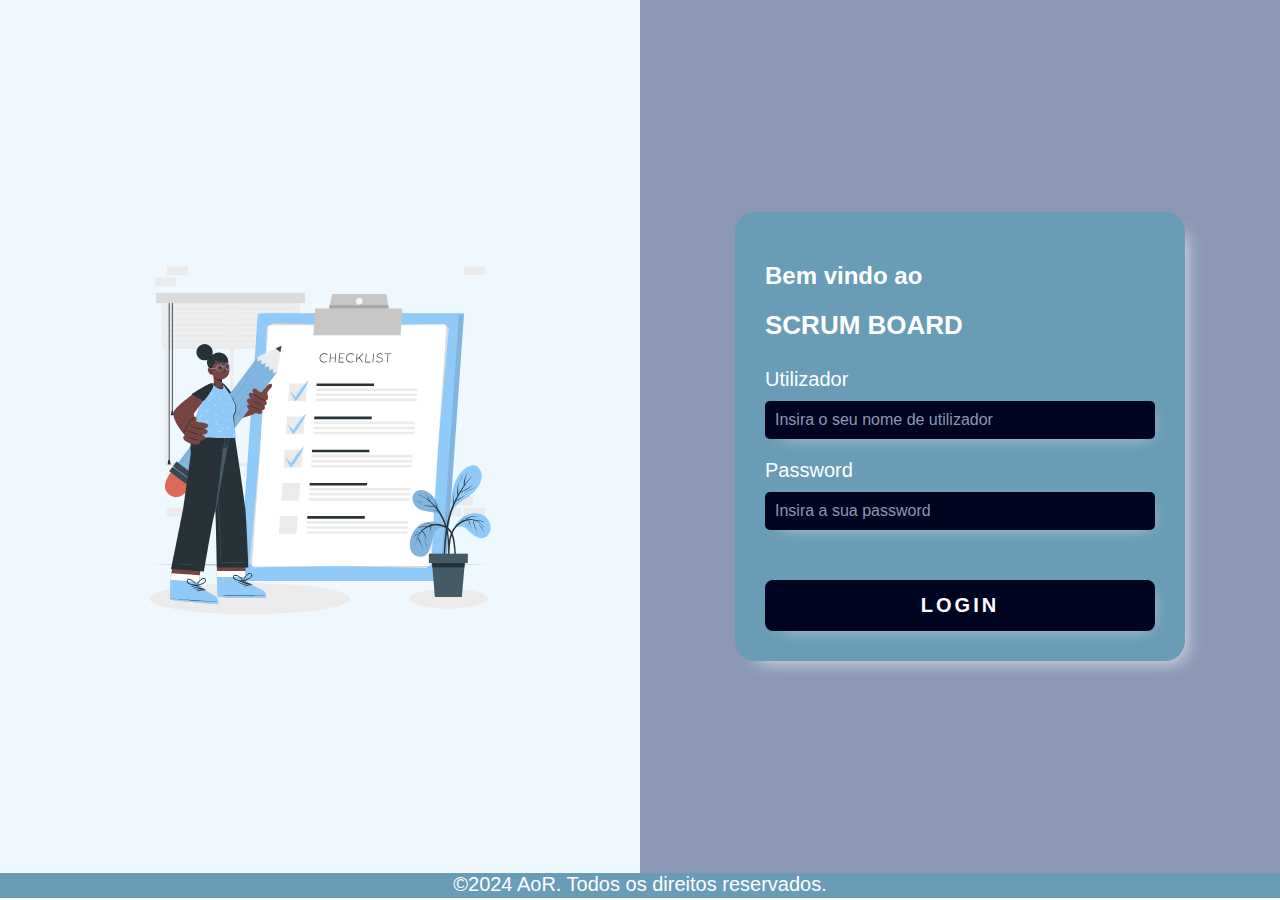
==== frontend/index.html @ d18683b7 "Start" ====
<!DOCTYPE html>
<html lang="en">
  <head>
    <meta charset="UTF-8" />
    <meta name="viewport" content="width=device-width, initial-scale=1.0" />
    <title>Scrum</title>
    <link rel="stylesheet" href="Style/layout.css" />
    <link rel="stylesheet" href="Style/index.css" />
  </head>
  <body>
    <div class="container">
      <!--Div para separar o ecrã a meio. É colocada uma imagem do lado esquerdo-->
      <div class="left-login">
        <img
          src="Resources/imageLogin.svg" class="left-login-image" alt="escritorio animação"
        />
      </div>
      <!--Div do lado direito que contém o painel login-->
      <div class="right-login">
        <form>
          <!--Painel login-->
          <div class="card-login">
            <h2>Bem vindo ao</h2>
            <h1>SCRUM BOARD</h1>
            <div class="textfield">
              <!--Campos para receber o nome de utilizador-->
              <label for="index_usertext" class="label">Utilizador</label>
              <input type="text" id="index_usertext" placeholder="Insira o seu nome de utilizador"/>
            </div>
            <div class="textfield">
              <!--Campos para receber a password-->
              <label for="index_password" class="label">Password</label>
              <input type="password" id="index_password" placeholder="Insira a sua password"/>
            </div>
            <div>
              <!--Botão login-->
              <input
                type="button" id="index_btn_login" class="btn-login" value="Login"/>
            </div>
          </div>
        </form>
      </div>
    </div>
    <footer>
      <p>&copy;2024 AoR. Todos os direitos reservados.</p>
    </footer>
  </body>
  <!--Ficheiro javascript associado-->
  <script src="index.js"></script>
</html>
---- frontend/Style/layout.css ----
/* Criação de variáveis CSS*/
:root{
    --color_light: rgb(139, 151, 180);
    --color_regular: rgb(105, 156, 182);
    --color_dark: #01041e;
    --white: white;
    --type_font: sans-serif;
    --font_size_small: 16px;
    --font_size_medium_low: 20px;
    --font_size_medium_high: 26px;
    --font_size_large: 28px;
}

header {
    display: flex;
    justify-content: space-between;
    align-items: center;
    font-family: var(--type_font);
    font-size: var(--font_size_large);
    text-align: left;
    background-color: var(--color_dark);
    padding: 2px;
    color: var(--white);
}

#userHeader{
    margin-right: 50px;
}

footer{
    width: 100%;
    height: 25px;
    font-family: var(--type_font);
    font-size: var(--font_size_medium_low);
    color: var(--white);
    text-align: center;
    bottom: 0;
    background: var(--color_regular); 
}
 
footer p{
    margin: 0;
}
---- frontend/Style/index.css ----
/* Formatação de todo o documento html*/
html,
body {
  height: 100%;
  font-family: var(--type_font); /* Tipo de font de letra de todo o documento*/
  margin: 0;
}

/*  Formatação do container que contém o left-login eo right login*/
.container {
  display: grid; /* Colocação dos dois lado a lado*/
  grid-template-columns: 1fr 1fr; /* Divide o container ao meio*/
  height: 97%;
  width: 100%;
}

/* Atribui características iguais aos dois paineís*/
.left-login,
.right-login {
  display: flex;
  flex-direction: column;
  justify-content: center;
  align-items: center;
  background-color: aliceblue;
}

/* Características da imagem*/
.left-login-image {
  width: 600px;
  max-width: 400px;
  height: auto;
}

.right-login {
  align-items: center;
  background-color: var(--color_light); /* Atribuição da cor do background do painel direito*/
}

/* Características do painel de login*/
.card-login {
  width: 450px;
  padding: 30px;
  background: var(--color_regular);
  border-radius: 20px; /* Arredondamento dos vértices do painel*/
  box-shadow: 10px 10px 20px -12px; /* Adiciona uma sombra ao painel*/
  color: var(--white); /* Atribui cor ao titulo do painel*/
  box-sizing: border-box; /* Determina as dimensões do painel*/
}

/* Características do titulo do painel (Scrum Board)*/
.card-login h1 {
  padding-bottom: 10px; /* Atribui uma margema o elemento */
  text-transform: uppercase; /* transforma todas as letras em maiúsculas*/
  font-size: var(--font_size_medium_high);
}

.textfield label {
  display: block;
  margin-bottom: 10px;
  font-size: var(--font_size_medium_low);
}

.textfield input {
  width: 100%;
  padding: 10px;
  box-sizing: border-box;
  margin-bottom: 20px;
  border: none;
  border-radius: 5px;
  background: var(--color_dark);
  color: var(--white);
  font-size: var(--font_size_small);
  box-shadow: 5px 5px 20px -12px;
  outline: none;
}

.textfield input::placeholder {
  font-size: var(--font_size_small);
  color: var(--color_light);
}

/* Características do botão login*/
.btn-login {
  width: 100%;
  padding: 14px;
  border: none;
  border-radius: 8px;
  outline: none;
  text-transform: uppercase;
  font-size: var(--font_size_medium_low);
  font-weight: 700; /* Coloca o texto a negrito */
  letter-spacing: 3px;
  color: var(--white);
  background: var(--color_dark);
  cursor: pointer; /* Atribui um apontador quando o rato passa pelo elemento*/
  box-shadow: 5px 5px 20px -12px;
  margin-top: 30px;
}

/* Atribui uma cor diferente quando o rato passa pelo elemento*/
.btn-login:hover {
  background-color: var(--color_light);
}
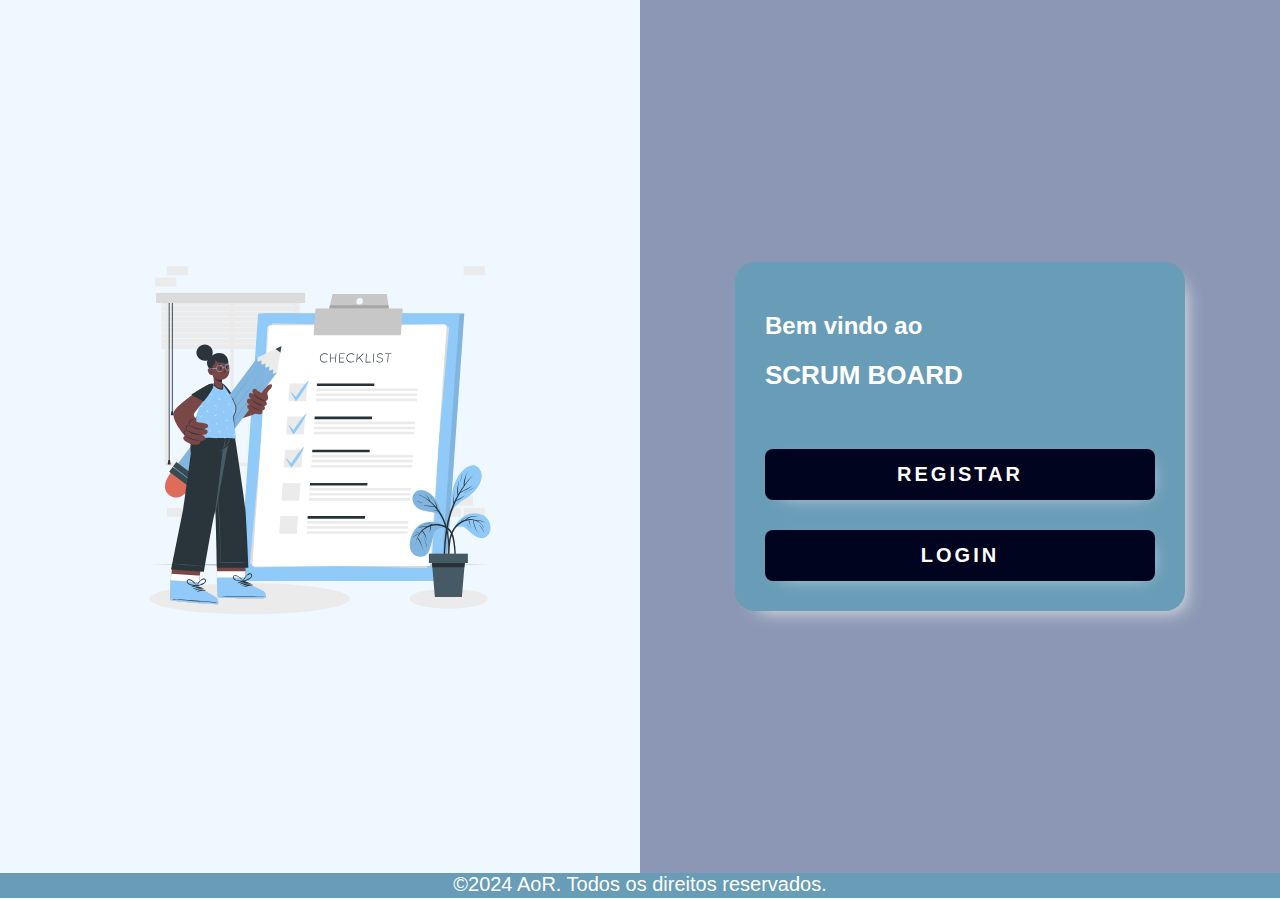
==== commit 91610ec9: "new" ====
--- a/frontend/index.html
+++ b/frontend/index.html
@@ -15,22 +15,16 @@
           src="Resources/imageLogin.svg" class="left-login-image" alt="escritorio animação"
         />
       </div>
-      <!--Div do lado direito que contém o painel login-->
+      <!--Div do lado direito que contém butões login e registar-->
       <div class="right-login">
         <form>
-          <!--Painel login-->
+          <!--Painel-->
           <div class="card-login">
             <h2>Bem vindo ao</h2>
             <h1>SCRUM BOARD</h1>
-            <div class="textfield">
-              <!--Campos para receber o nome de utilizador-->
-              <label for="index_usertext" class="label">Utilizador</label>
-              <input type="text" id="index_usertext" placeholder="Insira o seu nome de utilizador"/>
-            </div>
-            <div class="textfield">
-              <!--Campos para receber a password-->
-              <label for="index_password" class="label">Password</label>
-              <input type="password" id="index_password" placeholder="Insira a sua password"/>
+            <div>
+              <!--Botão Registar-->
+              <input type="button" id="index_btn_signup" class="btn-login" value="Registar"/>
             </div>
             <div>
               <!--Botão login-->
--- a/frontend/Style/layout.css
+++ b/frontend/Style/layout.css
@@ -37,6 +37,28 @@
     bottom: 0;
     background: var(--color_regular); 
 }
+
+#pic-container {
+    width: 80px;
+    height: 80px;
+    overflow: hidden;
+    border-radius: 50%;
+    display: flex;
+    justify-content: center;
+    align-items: center;
+}
+
+.profile-pic {
+    max-height: 100%; 
+    display: block;
+}
+
+.profile-info {
+    display: flex;
+    align-items: center;
+    flex-direction: column;
+    margin-right: 20px;
+}
  
 footer p{
     margin: 0;
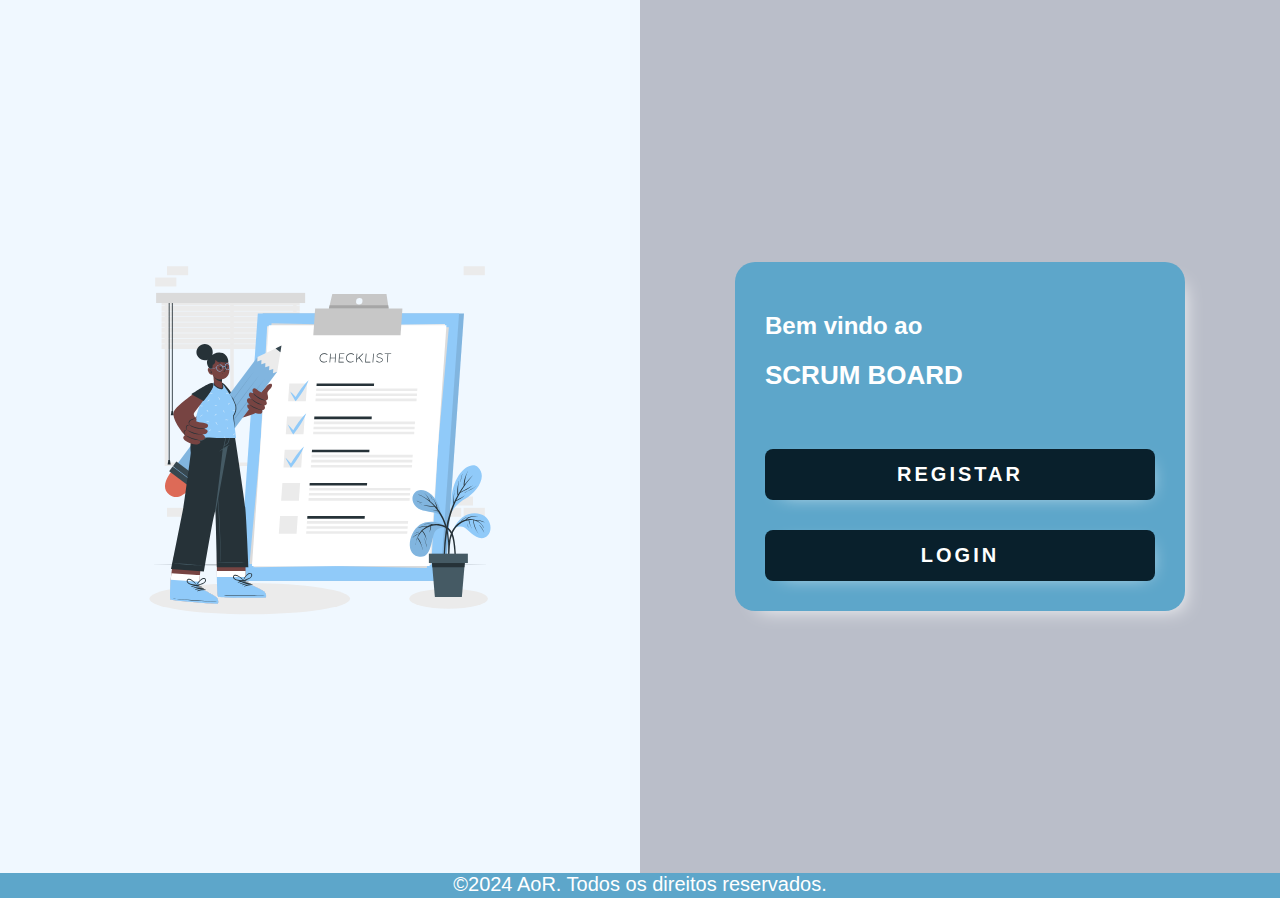
==== commit ce025b74: "traduções" ====
--- a/frontend/index.html
+++ b/frontend/index.html
@@ -9,13 +9,13 @@
   </head>
   <body>
     <div class="container">
-      <!--Div para separar o ecrã a meio. É colocada uma imagem do lado esquerdo-->
+      <!--Div to split the screen in half. An image is placed on the left-->
       <div class="left-login">
         <img
           src="Resources/imageLogin.svg" class="left-login-image" alt="escritorio animação"
         />
       </div>
-      <!--Div do lado direito que contém butões login e registar-->
+      <!--Right-hand div containing login and register buttons-->
       <div class="right-login">
         <form>
           <!--Painel-->
@@ -23,11 +23,11 @@
             <h2>Bem vindo ao</h2>
             <h1>SCRUM BOARD</h1>
             <div>
-              <!--Botão Registar-->
+              <!--Register button-->
               <input type="button" id="index_btn_signup" class="btn-login" value="Registar"/>
             </div>
             <div>
-              <!--Botão login-->
+              <!--Login button-->
               <input
                 type="button" id="index_btn_login" class="btn-login" value="Login"/>
             </div>
@@ -39,6 +39,6 @@
       <p>&copy;2024 AoR. Todos os direitos reservados.</p>
     </footer>
   </body>
-  <!--Ficheiro javascript associado-->
+  <!--Associated javascript file-->
   <script src="index.js"></script>
 </html>
--- a/frontend/Style/layout.css
+++ b/frontend/Style/layout.css
@@ -1,8 +1,8 @@
-/* Criação de variáveis CSS*/
+/* Creating variables CSS*/
 :root{
-    --color_light: rgb(139, 151, 180);
-    --color_regular: rgb(105, 156, 182);
-    --color_dark: #01041e;
+    --color_light: rgb(186, 190, 201);
+    --color_regular: rgb(93, 166, 202);
+    --color_dark: rgb(9, 32, 44);
     --white: white;
     --type_font: sans-serif;
     --font_size_small: 16px;
@@ -23,10 +23,6 @@
     color: var(--white);
 }
 
-#userHeader{
-    margin-right: 50px;
-}
-
 footer{
     width: 100%;
     height: 25px;
@@ -39,13 +35,14 @@
 }
 
 #pic-container {
-    width: 80px;
-    height: 80px;
+    width: 70px;
+    height: 70px;
     overflow: hidden;
     border-radius: 50%;
     display: flex;
     justify-content: center;
     align-items: center;
+    margin-bottom: 5px;
 }
 
 .profile-pic {
--- a/frontend/Style/index.css
+++ b/frontend/Style/index.css
@@ -1,20 +1,18 @@
-/* Formatação de todo o documento html*/
+/* Formatting relative to index.html --> */
 html,
 body {
   height: 100%;
-  font-family: var(--type_font); /* Tipo de font de letra de todo o documento*/
+  font-family: var(--type_font);
   margin: 0;
 }
 
-/*  Formatação do container que contém o left-login eo right login*/
 .container {
-  display: grid; /* Colocação dos dois lado a lado*/
-  grid-template-columns: 1fr 1fr; /* Divide o container ao meio*/
+  display: grid;
+  grid-template-columns: 1fr 1fr; 
   height: 97%;
   width: 100%;
 }
 
-/* Atribui características iguais aos dois paineís*/
 .left-login,
 .right-login {
   display: flex;
@@ -24,7 +22,6 @@
   background-color: aliceblue;
 }
 
-/* Características da imagem*/
 .left-login-image {
   width: 600px;
   max-width: 400px;
@@ -33,24 +30,22 @@
 
 .right-login {
   align-items: center;
-  background-color: var(--color_light); /* Atribuição da cor do background do painel direito*/
+  background-color: var(--color_light);
 }
 
-/* Características do painel de login*/
 .card-login {
   width: 450px;
   padding: 30px;
   background: var(--color_regular);
-  border-radius: 20px; /* Arredondamento dos vértices do painel*/
-  box-shadow: 10px 10px 20px -12px; /* Adiciona uma sombra ao painel*/
-  color: var(--white); /* Atribui cor ao titulo do painel*/
-  box-sizing: border-box; /* Determina as dimensões do painel*/
+  border-radius: 20px;
+  box-shadow: 10px 10px 20px -12px;
+  color: var(--white);
+  box-sizing: border-box;
 }
 
-/* Características do titulo do painel (Scrum Board)*/
 .card-login h1 {
-  padding-bottom: 10px; /* Atribui uma margema o elemento */
-  text-transform: uppercase; /* transforma todas as letras em maiúsculas*/
+  padding-bottom: 10px;
+  text-transform: uppercase;
   font-size: var(--font_size_medium_high);
 }
 
@@ -79,7 +74,6 @@
   color: var(--color_light);
 }
 
-/* Características do botão login*/
 .btn-login {
   width: 100%;
   padding: 14px;
@@ -88,16 +82,15 @@
   outline: none;
   text-transform: uppercase;
   font-size: var(--font_size_medium_low);
-  font-weight: 700; /* Coloca o texto a negrito */
+  font-weight: 700;
   letter-spacing: 3px;
   color: var(--white);
   background: var(--color_dark);
-  cursor: pointer; /* Atribui um apontador quando o rato passa pelo elemento*/
+  cursor: pointer;
   box-shadow: 5px 5px 20px -12px;
   margin-top: 30px;
 }
 
-/* Atribui uma cor diferente quando o rato passa pelo elemento*/
 .btn-login:hover {
   background-color: var(--color_light);
 }
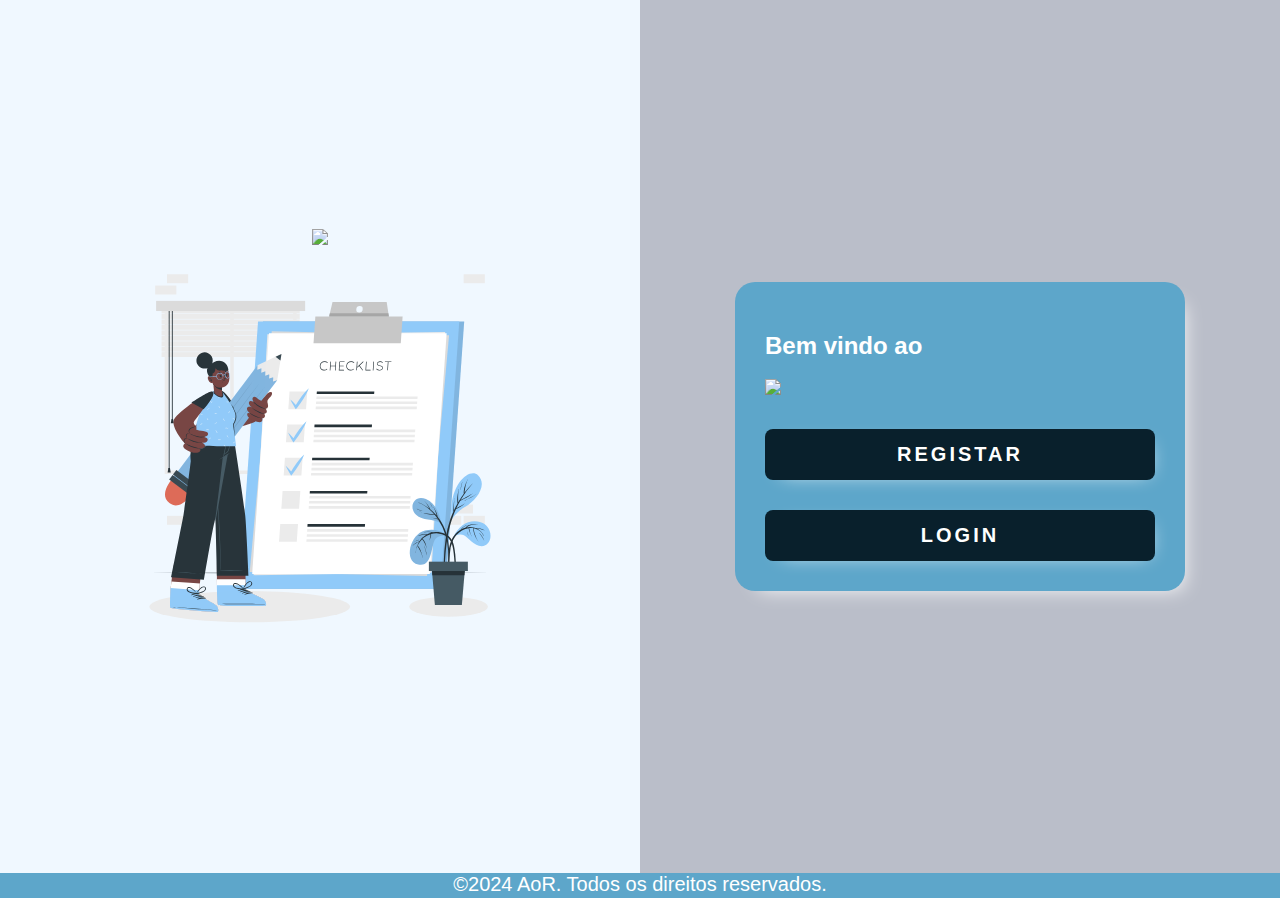
==== commit 17dc6bf2: "small edit" ====
--- a/frontend/index.html
+++ b/frontend/index.html
@@ -9,25 +9,28 @@
   </head>
   <body>
     <div class="container">
-      <!--Div to split the screen in half. An image is placed on the left-->
+      <!--Div para separar o ecrã a meio. É colocada uma imagem do lado esquerdo-->
       <div class="left-login">
+        <img src="Resources/agileflow-high-resolution-logo-transparent.png" id="logo">
         <img
           src="Resources/imageLogin.svg" class="left-login-image" alt="escritorio animação"
         />
       </div>
-      <!--Right-hand div containing login and register buttons-->
+      <!--Div do lado direito que contém butões login e registar-->
       <div class="right-login">
         <form>
           <!--Painel-->
           <div class="card-login">
-            <h2>Bem vindo ao</h2>
-            <h1>SCRUM BOARD</h1>
+            <div id="welcome_container">
+                <h2>Bem vindo ao</h2>
+                <img src="Resources/agileflow-high-resolution-logo-white-transparent.png" id="logo_welcome">
+            </div>
             <div>
-              <!--Register button-->
+              <!--Botão Registar-->
               <input type="button" id="index_btn_signup" class="btn-login" value="Registar"/>
             </div>
             <div>
-              <!--Login button-->
+              <!--Botão login-->
               <input
                 type="button" id="index_btn_login" class="btn-login" value="Login"/>
             </div>
@@ -39,6 +42,6 @@
       <p>&copy;2024 AoR. Todos os direitos reservados.</p>
     </footer>
   </body>
-  <!--Associated javascript file-->
+  <!--Ficheiro javascript associado-->
   <script src="index.js"></script>
 </html>
--- a/frontend/Style/layout.css
+++ b/frontend/Style/layout.css
@@ -4,6 +4,10 @@
     --color_regular: rgb(93, 166, 202);
     --color_dark: rgb(9, 32, 44);
     --white: white;
+    --black: black;
+    --color_high_priority: red;
+    --color_medium_priority: rgb(180, 180, 27);
+    --color_low_priority: green;
     --type_font: sans-serif;
     --font_size_small: 16px;
     --font_size_medium_low: 20px;
@@ -56,6 +60,21 @@
     flex-direction: column;
     margin-right: 20px;
 }
+
+.left-login-image:hover{
+    cursor: pointer;
+}
+
+#signup_footer{
+    width: 100%;
+    height: 25px;
+    font-family: var(--type_font);
+    font-size: var(--font_size_medium_low);
+    color: var(--white);
+    text-align: center;
+    bottom: 0;
+    background: var(--color_regular);
+}
  
 footer p{
     margin: 0;
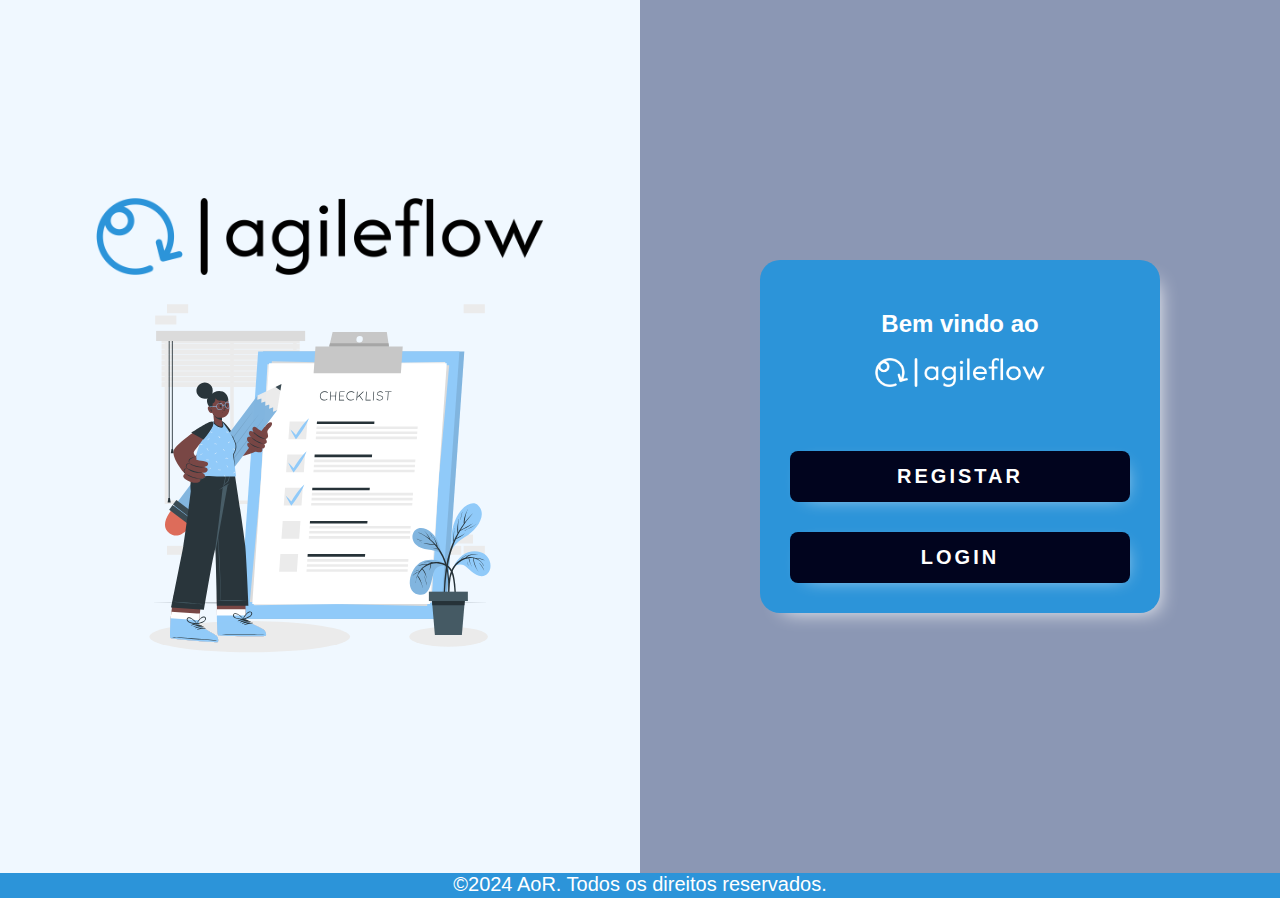
==== commit 364fe0ac: "Merge remote-tracking branch 'origin/Cesar_finalBranch' into Cesar_finalBranch" ====
--- a/frontend/index.html
+++ b/frontend/index.html
@@ -9,14 +9,14 @@
   </head>
   <body>
     <div class="container">
-      <!--Div para separar o ecrã a meio. É colocada uma imagem do lado esquerdo-->
+      <!--Div to split the screen in half. An image is placed on the left-->
       <div class="left-login">
         <img src="Resources/agileflow-high-resolution-logo-transparent.png" id="logo">
         <img
           src="Resources/imageLogin.svg" class="left-login-image" alt="escritorio animação"
         />
       </div>
-      <!--Div do lado direito que contém butões login e registar-->
+      <!--Right-hand div containing login and register buttons-->
       <div class="right-login">
         <form>
           <!--Painel-->
@@ -26,11 +26,11 @@
                 <img src="Resources/agileflow-high-resolution-logo-white-transparent.png" id="logo_welcome">
             </div>
             <div>
-              <!--Botão Registar-->
+              <!--Register button-->
               <input type="button" id="index_btn_signup" class="btn-login" value="Registar"/>
             </div>
             <div>
-              <!--Botão login-->
+              <!--Login button-->
               <input
                 type="button" id="index_btn_login" class="btn-login" value="Login"/>
             </div>
@@ -42,6 +42,6 @@
       <p>&copy;2024 AoR. Todos os direitos reservados.</p>
     </footer>
   </body>
-  <!--Ficheiro javascript associado-->
+  <!--Associated javascript file-->
   <script src="index.js"></script>
 </html>
--- a/frontend/Style/layout.css
+++ b/frontend/Style/layout.css
@@ -1,13 +1,9 @@
-/* Creating variables CSS*/
+/* Criação de variáveis CSS*/
 :root{
-    --color_light: rgb(186, 190, 201);
-    --color_regular: rgb(93, 166, 202);
-    --color_dark: rgb(9, 32, 44);
+    --color_light: rgb(139, 151, 180);
+    --color_regular: #2c94d9;
+    --color_dark: #01041e;
     --white: white;
-    --black: black;
-    --color_high_priority: red;
-    --color_medium_priority: rgb(180, 180, 27);
-    --color_low_priority: green;
     --type_font: sans-serif;
     --font_size_small: 16px;
     --font_size_medium_low: 20px;
@@ -20,11 +16,11 @@
     justify-content: space-between;
     align-items: center;
     font-family: var(--type_font);
-    font-size: var(--font_size_large);
+    font-size: var(--font_size_medium_low);
     text-align: left;
-    background-color: var(--color_dark);
+    background-color: var(--white);
     padding: 2px;
-    color: var(--white);
+    color: var(--color_dark);
 }
 
 footer{
@@ -46,7 +42,7 @@
     display: flex;
     justify-content: center;
     align-items: center;
-    margin-bottom: 5px;
+    margin-bottom: 2%;
 }
 
 .profile-pic {
@@ -58,21 +54,38 @@
     display: flex;
     align-items: center;
     flex-direction: column;
-    margin-right: 20px;
+    margin: 2%;
 }
 
-.left-login-image:hover{
+#logo{
+    width: 70%;
+    height: auto;
     cursor: pointer;
 }
 
+#welcome_container{
+    display: flex;
+    justify-content: center;
+    align-items: center;
+    flex-direction: column;
+    margin-bottom: 10%;
+}
+
+#logo_welcome{
+    width: 50%;
+    height: auto;
+}
+
 #signup_footer{
+    position: fixed;
+    bottom: 0;
+    left: 0;
     width: 100%;
     height: 25px;
     font-family: var(--type_font);
     font-size: var(--font_size_medium_low);
     color: var(--white);
     text-align: center;
-    bottom: 0;
     background: var(--color_regular);
 }
  
--- a/frontend/Style/index.css
+++ b/frontend/Style/index.css
@@ -1,18 +1,20 @@
-/* Formatting relative to index.html --> */
+/* Formatação de todo o documento html*/
 html,
 body {
   height: 100%;
-  font-family: var(--type_font);
+  font-family: var(--type_font); /* Tipo de font de letra de todo o documento*/
   margin: 0;
 }
 
+/*  Formatação do container que contém o left-login eo right login*/
 .container {
-  display: grid;
-  grid-template-columns: 1fr 1fr; 
+  display: grid; /* Colocação dos dois lado a lado*/
+  grid-template-columns: 1fr 1fr; /* Divide o container ao meio*/
   height: 97%;
   width: 100%;
 }
 
+/* Atribui características iguais aos dois paineís*/
 .left-login,
 .right-login {
   display: flex;
@@ -22,6 +24,7 @@
   background-color: aliceblue;
 }
 
+/* Características da imagem*/
 .left-login-image {
   width: 600px;
   max-width: 400px;
@@ -30,22 +33,25 @@
 
 .right-login {
   align-items: center;
-  background-color: var(--color_light);
+  background-color: var(--color_light); /* Atribuição da cor do background do painel direito*/
 }
 
+/* Características do painel de login*/
 .card-login {
-  width: 450px;
+  width: 400px;
   padding: 30px;
   background: var(--color_regular);
-  border-radius: 20px;
-  box-shadow: 10px 10px 20px -12px;
-  color: var(--white);
-  box-sizing: border-box;
+  border-radius: 20px; /* Arredondamento dos vértices do painel*/
+  box-shadow: 10px 10px 20px -12px; /* Adiciona uma sombra ao painel*/
+  color: var(--white); /* Atribui cor ao titulo do painel*/
+  box-sizing: border-box; /* Determina as dimensões do painel*/
+  margin: 40px;
 }
 
+/* Características do titulo do painel (Scrum Board)*/
 .card-login h1 {
-  padding-bottom: 10px;
-  text-transform: uppercase;
+  padding-bottom: 10px; /* Atribui uma margema o elemento */
+  text-transform: uppercase; /* transforma todas as letras em maiúsculas*/
   font-size: var(--font_size_medium_high);
 }
 
@@ -74,6 +80,7 @@
   color: var(--color_light);
 }
 
+/* Características do botão login*/
 .btn-login {
   width: 100%;
   padding: 14px;
@@ -82,15 +89,16 @@
   outline: none;
   text-transform: uppercase;
   font-size: var(--font_size_medium_low);
-  font-weight: 700;
+  font-weight: 700; /* Coloca o texto a negrito */
   letter-spacing: 3px;
   color: var(--white);
   background: var(--color_dark);
-  cursor: pointer;
+  cursor: pointer; /* Atribui um apontador quando o rato passa pelo elemento*/
   box-shadow: 5px 5px 20px -12px;
   margin-top: 30px;
 }
 
+/* Atribui uma cor diferente quando o rato passa pelo elemento*/
 .btn-login:hover {
   background-color: var(--color_light);
 }
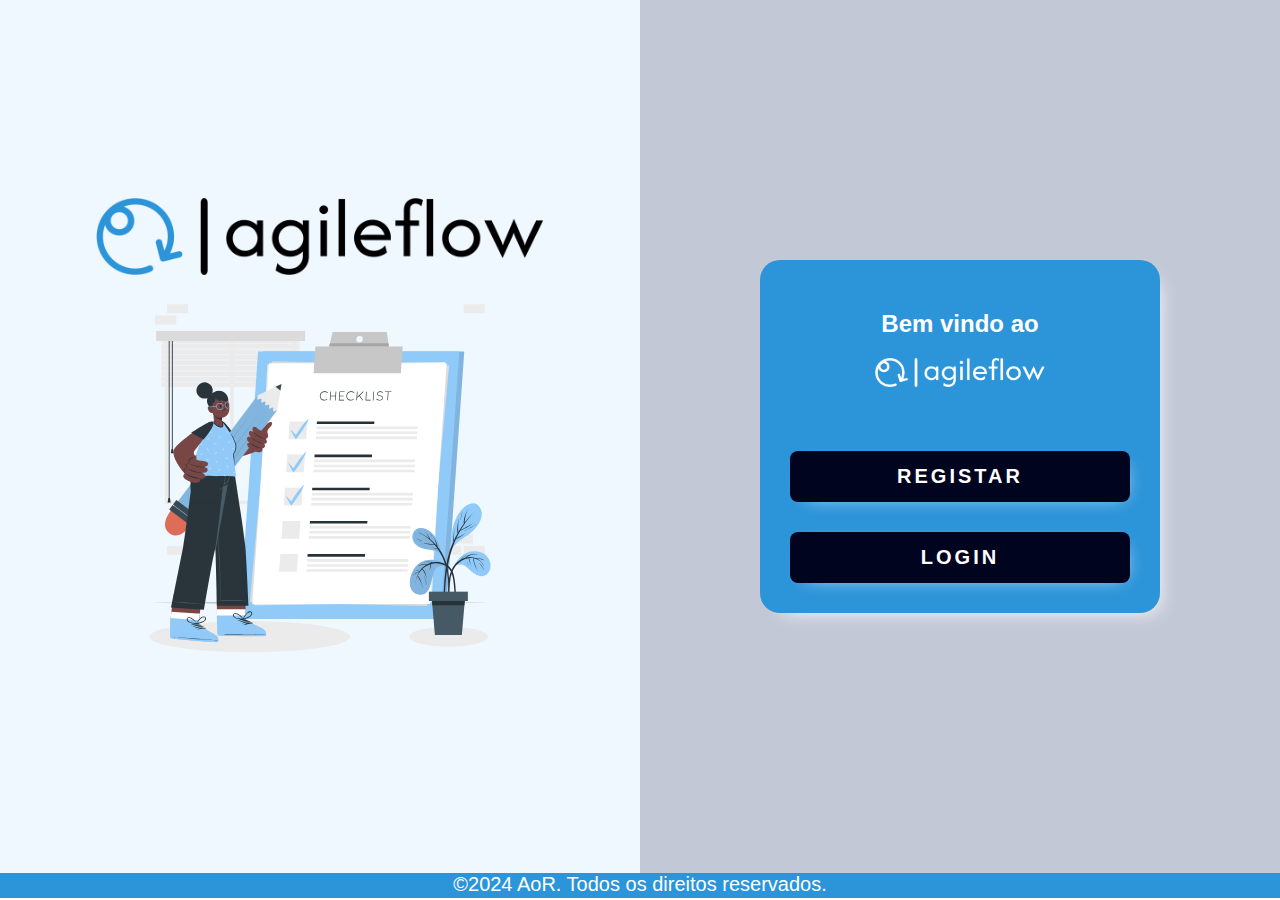
==== commit cb535cf8: "add postman" ====
--- a/frontend/index.html
+++ b/frontend/index.html
@@ -6,6 +6,8 @@
     <title>Scrum</title>
     <link rel="stylesheet" href="Style/layout.css" />
     <link rel="stylesheet" href="Style/index.css" />
+    <link rel="icon" href="Resources/agileflow-favicon-color.png" type="image/x-icon">
+    <link rel="shortcut icon" href="Resources/agileflow-favicon-color.png" type="image/x-icon">
   </head>
   <body>
     <div class="container">
--- a/frontend/Style/layout.css
+++ b/frontend/Style/layout.css
@@ -1,8 +1,11 @@
 /* Criação de variáveis CSS*/
 :root{
-    --color_light: rgb(139, 151, 180);
+    --color_light: rgb(194, 200, 214);
     --color_regular: #2c94d9;
     --color_dark: #01041e;
+    --color_high_priority: #B81D13;
+    --color_medium_priority: #EFB700;
+    --color_low_priority: #008450;
     --white: white;
     --type_font: sans-serif;
     --font_size_small: 16px;
